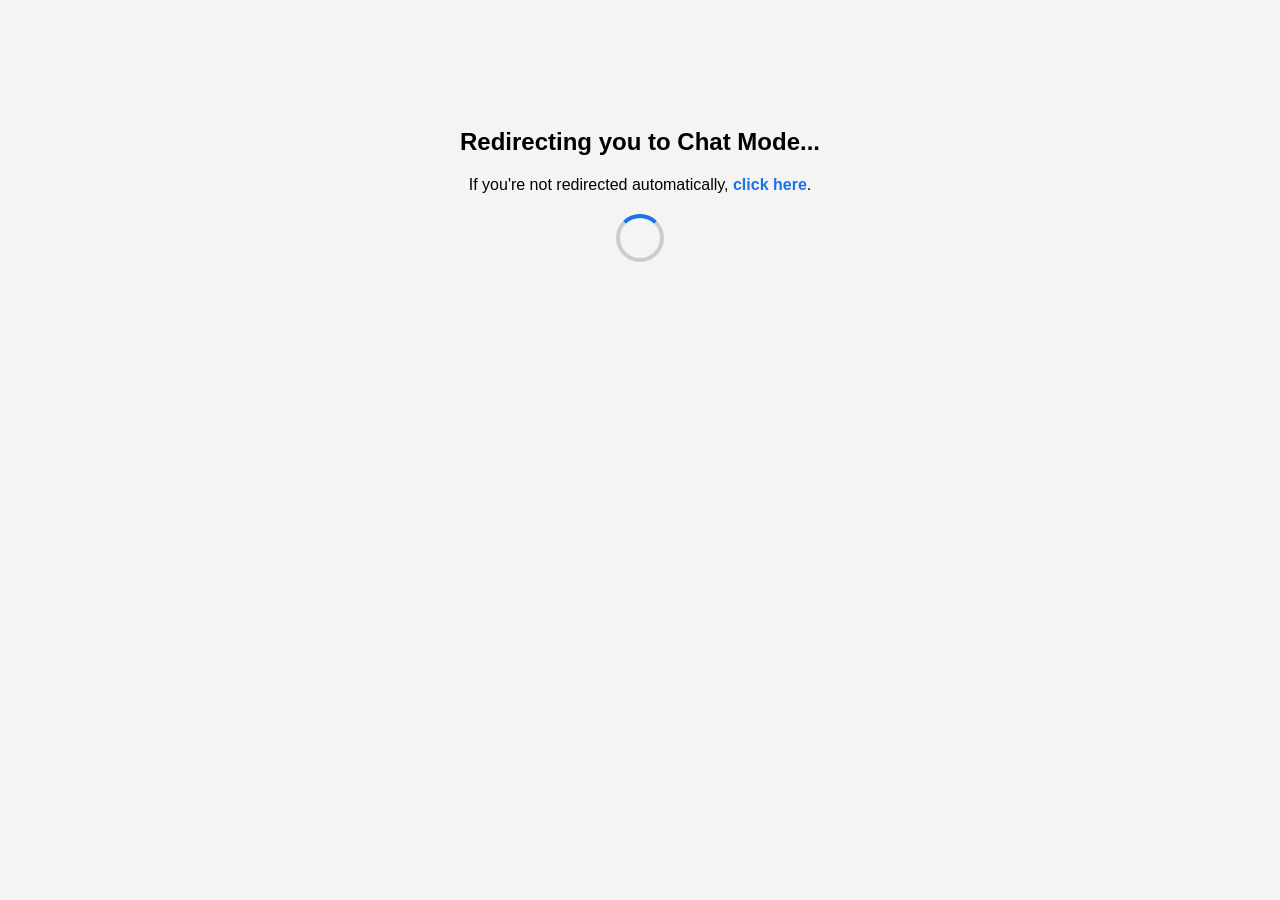
==== index.html @ 4071d1c4 "Update index.html" ====
<!DOCTYPE html>
<html lang="en" aria-label="Redirect Page">
<head>
  <meta charset="UTF-8" />
  <meta name="viewport" content="width=device-width, initial-scale=1" />
  <meta name="robots" content="index, follow" />
  <meta name="description" content="Meet new people instantly and chat anonymously. No sign-up needed — just enter a nickname and start chatting!" />
  <title>Redirecting to Chat Mode...</title>
  <link rel="icon" href="/favicon.png" type="image/png" />
  <link rel="canonical" href="https://chatwithstranger.online/" />

  <!-- Primary Meta Tags -->
  <meta name="title" content="Chat With Strangers 💬" />

  <!-- Open Graph / Facebook -->
  <meta property="og:type" content="website" />
  <meta property="og:url" content="https://chatwithstranger.online/" />
  <meta property="og:title" content="Chat With Strangers 💬" />
  <meta property="og:description" content="Meet new people instantly and chat anonymously. No sign-up needed — just enter a nickname and start chatting!" />
  <meta property="og:image" content="https://chatwithstranger.online/preview.png" />

  <!-- Twitter -->
  <meta property="twitter:card" content="summary_large_image" />
  <meta property="twitter:url" content="https://chatwithstranger.online/" />
  <meta property="twitter:title" content="Chat With Strangers 💬" />
  <meta property="twitter:description" content="Meet new people instantly and chat anonymously. No sign-up needed — just enter a nickname and start chatting!" />
  <meta property="twitter:image" content="https://chatwithstranger.online/preview.png" />

  <style>
    body {
      font-family: Arial, sans-serif;
      text-align: center;
      padding-top: 100px;
      background: #f4f4f4;
    }
    a {
      color: #1a73e8;
      font-weight: bold;
      text-decoration: none;
    }
    .spinner {
      margin: 20px auto;
      width: 40px;
      height: 40px;
      border: 4px solid #ccc;
      border-top: 4px solid #1a73e8;
      border-radius: 50%;
      animation: spin 1s linear infinite;
    }
    @keyframes spin {
      to { transform: rotate(360deg); }
    }
  </style>

  <script>
    setTimeout(() => {
      window.location.replace("chat-mode.html");
    }, 3000);
  </script>
</head>
<body>
  <h2>Redirecting you to Chat Mode...</h2>
  <p>If you're not redirected automatically, <a href="chat-mode.html">click here</a>.</p>
  <div class="spinner"></div>
</body>
</html>
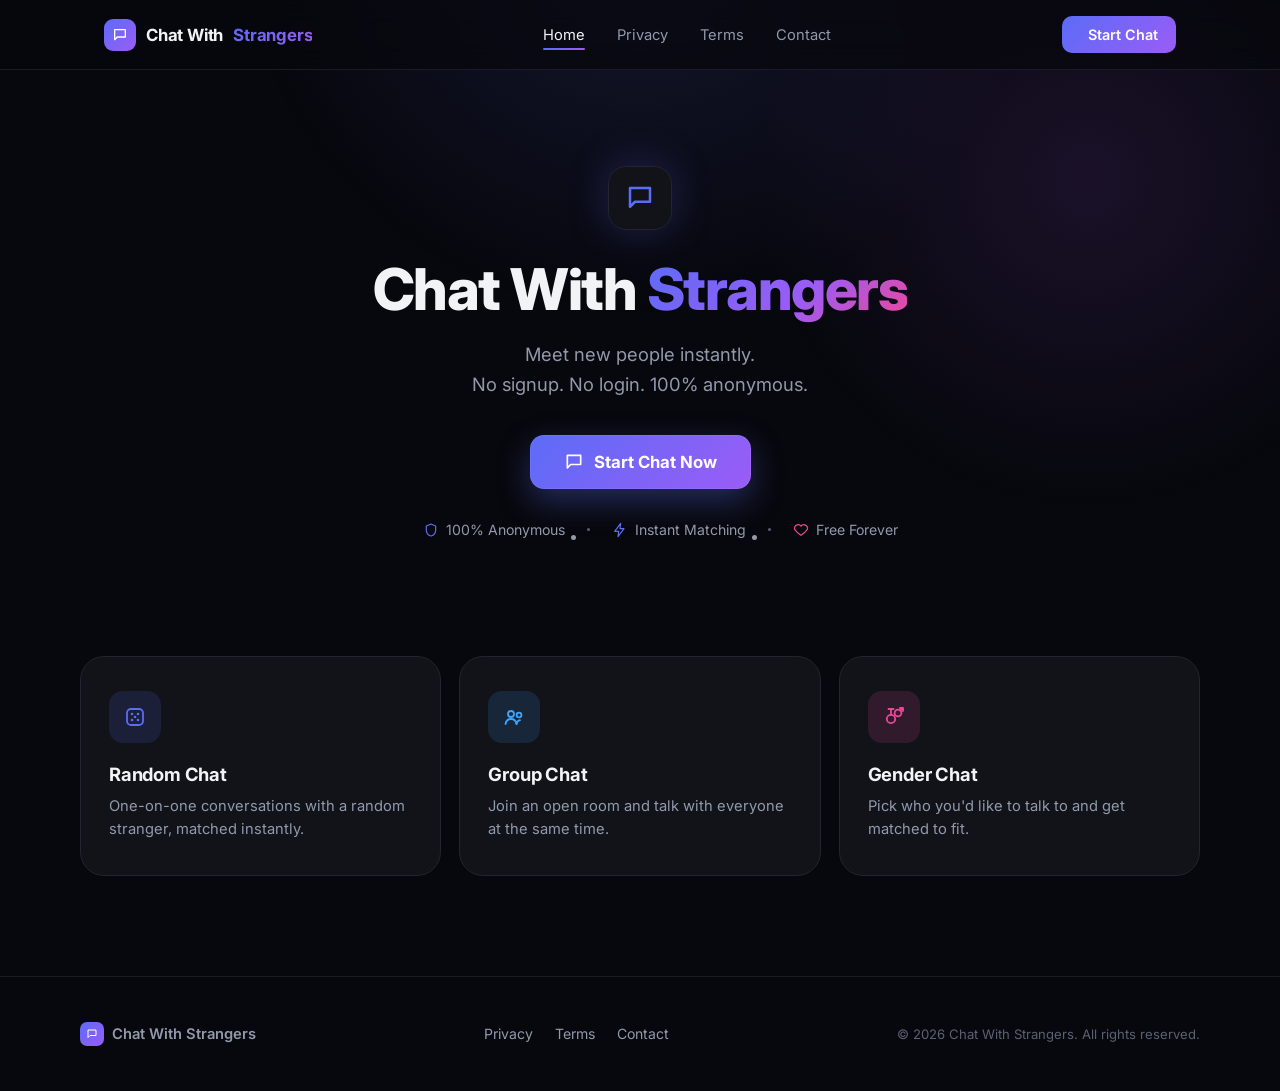
==== commit f5f31579: "Update index.html" ====
--- a/index.html
+++ b/index.html
@@ -1,25 +1,22 @@
-
 <!DOCTYPE html>
-<html lang="en" aria-label="Redirect Page">
+<html lang="en" dir="ltr">
 <head>
   <meta charset="UTF-8" />
   <meta name="viewport" content="width=device-width, initial-scale=1" />
   <meta name="robots" content="index, follow" />
   <meta name="description" content="Meet new people instantly and chat anonymously. No sign-up needed — just enter a nickname and start chatting!" />
-  <title>Redirecting to Chat Mode...</title>
+  <meta name="theme-color" content="#07080d" />
+  <title>Chat With Strangers 💬 — Anonymous Chat, No Signup Required</title>
   <link rel="icon" href="/favicon.png" type="image/png" />
   <link rel="canonical" href="https://chatwithstranger.online/" />
-
   <!-- Primary Meta Tags -->
   <meta name="title" content="Chat With Strangers 💬" />
-
   <!-- Open Graph / Facebook -->
   <meta property="og:type" content="website" />
   <meta property="og:url" content="https://chatwithstranger.online/" />
   <meta property="og:title" content="Chat With Strangers 💬" />
   <meta property="og:description" content="Meet new people instantly and chat anonymously. No sign-up needed — just enter a nickname and start chatting!" />
   <meta property="og:image" content="https://chatwithstranger.online/preview.png" />
-
   <!-- Twitter -->
   <meta property="twitter:card" content="summary_large_image" />
   <meta property="twitter:url" content="https://chatwithstranger.online/" />
@@ -27,41 +24,540 @@
   <meta property="twitter:description" content="Meet new people instantly and chat anonymously. No sign-up needed — just enter a nickname and start chatting!" />
   <meta property="twitter:image" content="https://chatwithstranger.online/preview.png" />
 
+  <link rel="preconnect" href="https://fonts.googleapis.com">
+  <link rel="preconnect" href="https://fonts.gstatic.com" crossorigin>
+  <link href="https://fonts.googleapis.com/css2?family=Inter:wght@400;500;600;700;800&display=swap" rel="stylesheet">
+
+  <script type="application/ld+json">
+  {
+    "@context": "https://schema.org",
+    "@type": "WebSite",
+    "name": "Chat With Strangers",
+    "url": "https://chatwithstranger.online/",
+    "description": "Meet new people instantly and chat anonymously. No sign-up needed — just enter a nickname and start chatting."
+  }
+  </script>
+
   <style>
-    body {
-      font-family: Arial, sans-serif;
-      text-align: center;
-      padding-top: 100px;
-      background: #f4f4f4;
-    }
-    a {
-      color: #1a73e8;
-      font-weight: bold;
-      text-decoration: none;
-    }
-    .spinner {
-      margin: 20px auto;
-      width: 40px;
-      height: 40px;
-      border: 4px solid #ccc;
-      border-top: 4px solid #1a73e8;
-      border-radius: 50%;
-      animation: spin 1s linear infinite;
-    }
-    @keyframes spin {
-      to { transform: rotate(360deg); }
-    }
+    :root{
+      --bg:#07080d;
+      --bg-glow-a:rgba(99,102,241,0.16);
+      --bg-glow-b:rgba(168,85,247,0.12);
+      --surface:#111319;
+      --surface-2:#15171f;
+      --border:#22252f;
+      --border-soft:#1a1c24;
+      --text:#f2f3f6;
+      --text-dim:#9199ab;
+      --text-faint:#5b6172;
+      --blue:#5b6cf7;
+      --purple:#9b5cf6;
+      --pink:#ec4899;
+      --radius-sm:10px;
+      --radius-md:16px;
+      --radius-lg:24px;
+    }
+
+    *{ box-sizing:border-box; }
+    html{ scroll-behavior:smooth; }
+
+    body{
+      margin:0;
+      background:var(--bg);
+      color:var(--text);
+      font-family:'Inter', -apple-system, BlinkMacSystemFont, 'Segoe UI', Roboto, sans-serif;
+      -webkit-font-smoothing:antialiased;
+      -moz-osx-font-smoothing:grayscale;
+      text-rendering:optimizeLegibility;
+      overflow-x:hidden;
+    }
+
+    a{ color:inherit; text-decoration:none; }
+
+    ::selection{ background:rgba(91,108,247,0.3); }
+
+    a:focus-visible,
+    button:focus-visible,
+    [tabindex]:focus-visible{
+      outline:2px solid var(--blue);
+      outline-offset:3px;
+      border-radius:6px;
+    }
+
+    @media (prefers-reduced-motion: reduce){
+      html{ scroll-behavior:auto; }
+      *, *::before, *::after{
+        animation-duration:0.001ms !important;
+        animation-iteration-count:1 !important;
+        transition-duration:0.001ms !important;
+      }
+    }
+
+    /* ---------- skip link (keyboard accessibility) ---------- */
+    .skip-link{
+      position:absolute;
+      left:16px;
+      top:-60px;
+      z-index:100;
+      background:var(--surface);
+      color:var(--text);
+      border:1px solid var(--border);
+      padding:10px 16px;
+      border-radius:10px;
+      font-size:0.9rem;
+      font-weight:600;
+      transition:top 0.15s ease;
+    }
+    .skip-link:focus{ top:16px; }
+
+    /* ---------- visually hidden (screen-reader only) ---------- */
+    .sr-only{
+      position:absolute;
+      width:1px; height:1px;
+      padding:0; margin:-1px;
+      overflow:hidden;
+      clip:rect(0,0,0,0);
+      white-space:nowrap;
+      border:0;
+    }
+
+    /* ---------- ambient background glow ---------- */
+    .bg-glow{
+      position:fixed;
+      inset:0;
+      z-index:-1;
+      background:
+        radial-gradient(680px circle at 50% -10%, var(--bg-glow-a), transparent 60%),
+        radial-gradient(600px circle at 85% 20%, var(--bg-glow-b), transparent 55%);
+      pointer-events:none;
+    }
+
+    .container{
+      max-width:1120px;
+      margin:0 auto;
+      padding:0 24px;
+    }
+
+    /* ---------- navbar ---------- */
+    header{
+      position:sticky;
+      top:0;
+      z-index:50;
+      background:rgba(7,8,13,0.72);
+      backdrop-filter:blur(14px);
+      -webkit-backdrop-filter:blur(14px);
+      border-bottom:1px solid var(--border-soft);
+    }
+
+    .nav-inner{
+      display:flex;
+      align-items:center;
+      justify-content:space-between;
+      padding:16px 24px;
+      max-width:1120px;
+      margin:0 auto;
+      gap:16px;
+    }
+
+    .brand{
+      display:flex;
+      align-items:center;
+      gap:10px;
+      font-weight:700;
+      font-size:1.05rem;
+      letter-spacing:-0.2px;
+      flex-shrink:0;
+    }
+
+    .brand .accent{
+      background:linear-gradient(135deg, var(--blue), var(--purple));
+      -webkit-background-clip:text;
+      background-clip:text;
+      color:transparent;
+    }
+
+    .brand-icon{
+      width:32px;
+      height:32px;
+      border-radius:9px;
+      display:flex;
+      align-items:center;
+      justify-content:center;
+      background:linear-gradient(135deg, var(--blue), var(--purple));
+      flex-shrink:0;
+    }
+    .brand-icon svg{ width:16px; height:16px; display:block; }
+
+    .nav-links{
+      display:flex;
+      align-items:center;
+      gap:32px;
+      font-size:0.92rem;
+      color:var(--text-dim);
+      list-style:none;
+      margin:0;
+      padding:0;
+    }
+    .nav-links a{
+      position:relative;
+      padding:4px 0;
+      transition:color 0.15s ease;
+    }
+    .nav-links a:hover{ color:var(--text); }
+    .nav-links a[aria-current="page"]{ color:var(--text); }
+    .nav-links a[aria-current="page"]::after{
+      content:"";
+      position:absolute;
+      left:0; right:0; bottom:-2px;
+      height:2px;
+      border-radius:2px;
+      background:linear-gradient(90deg, var(--blue), var(--purple));
+    }
+
+    .nav-cta{
+      display:inline-flex;
+      align-items:center;
+      gap:8px;
+      padding:10px 18px;
+      border-radius:10px;
+      font-weight:600;
+      font-size:0.9rem;
+      background:linear-gradient(135deg, var(--blue), var(--purple));
+      color:#fff;
+      transition:filter 0.15s ease, transform 0.08s ease;
+      white-space:nowrap;
+      flex-shrink:0;
+    }
+    .nav-cta:hover{ filter:brightness(1.1); }
+    .nav-cta:active{ transform:scale(0.97); }
+
+    .mobile-hide{ display:flex; }
+    @media (max-width: 720px){
+      .mobile-hide{ display:none; }
+    }
+
+    /* ---------- hero ---------- */
+    .hero{
+      padding:96px 24px 64px;
+      text-align:center;
+      max-width:760px;
+      margin:0 auto;
+    }
+
+    .hero-icon{
+      width:64px;
+      height:64px;
+      margin:0 auto 28px;
+      border-radius:18px;
+      display:flex;
+      align-items:center;
+      justify-content:center;
+      background:var(--surface);
+      border:1px solid var(--border);
+      box-shadow:0 0 40px rgba(99,102,241,0.25);
+      animation:fadeUp 0.6s ease-out both;
+    }
+    .hero-icon svg{ width:30px; height:30px; display:block; }
+
+    .hero h1{
+      font-size:clamp(2.4rem, 6vw, 3.6rem);
+      font-weight:800;
+      letter-spacing:-1.5px;
+      line-height:1.08;
+      margin:0 0 20px;
+      animation:fadeUp 0.6s 0.05s ease-out both;
+    }
+    .hero h1 .accent{
+      background:linear-gradient(135deg, var(--blue), var(--purple) 60%, var(--pink));
+      -webkit-background-clip:text;
+      background-clip:text;
+      color:transparent;
+    }
+
+    .hero p.sub{
+      font-size:clamp(1rem, 2vw, 1.15rem);
+      color:var(--text-dim);
+      line-height:1.6;
+      margin:0 0 36px;
+      animation:fadeUp 0.6s 0.1s ease-out both;
+    }
+
+    .cta-primary{
+      display:inline-flex;
+      align-items:center;
+      gap:10px;
+      padding:17px 34px;
+      border-radius:14px;
+      font-weight:700;
+      font-size:1.05rem;
+      color:#fff;
+      background:linear-gradient(135deg, var(--blue), var(--purple));
+      box-shadow:0 0 0 1px rgba(255,255,255,0.06) inset, 0 12px 32px rgba(91,108,247,0.35);
+      transition:transform 0.12s ease, box-shadow 0.2s ease, filter 0.15s ease;
+      animation:fadeUp 0.6s 0.15s ease-out both;
+    }
+    .cta-primary:hover{
+      transform:translateY(-2px);
+      box-shadow:0 0 0 1px rgba(255,255,255,0.08) inset, 0 16px 40px rgba(91,108,247,0.45);
+      filter:brightness(1.05);
+    }
+    .cta-primary:active{ transform:translateY(0) scale(0.98); }
+    .cta-primary svg{ width:20px; height:20px; display:block; }
+
+    .trust-row{
+      display:flex;
+      flex-wrap:wrap;
+      align-items:center;
+      justify-content:center;
+      gap:10px 22px;
+      margin-top:32px;
+      font-size:0.88rem;
+      color:var(--text-dim);
+      animation:fadeUp 0.6s 0.2s ease-out both;
+    }
+    .trust-item{
+      display:inline-flex;
+      align-items:center;
+      gap:7px;
+    }
+    .trust-item svg{ width:16px; height:16px; flex-shrink:0; display:block; }
+    .trust-dot{
+      width:3px; height:3px;
+      border-radius:50%;
+      background:var(--text-faint);
+    }
+    @media (max-width:520px){
+      .trust-dot{ display:none; }
+    }
+
+    @keyframes fadeUp{
+      from{ opacity:0; transform:translateY(14px); }
+      to{ opacity:1; transform:translateY(0); }
+    }
+
+    /* ---------- features ---------- */
+    .features{
+      padding:40px 24px 100px;
+    }
+
+    .feature-grid{
+      max-width:1120px;
+      margin:0 auto;
+      display:grid;
+      grid-template-columns:repeat(3, 1fr);
+      gap:18px;
+      list-style:none;
+      padding:0;
+    }
+    @media (max-width:860px){
+      .feature-grid{ grid-template-columns:1fr; }
+    }
+
+    .feature-card{
+      background:var(--surface);
+      border:1px solid var(--border);
+      border-radius:var(--radius-lg);
+      padding:34px 28px;
+      transition:border-color 0.2s ease, transform 0.15s ease, background 0.2s ease;
+      position:relative;
+    }
+    .feature-card:hover{
+      border-color:rgba(91,108,247,0.4);
+      transform:translateY(-3px);
+      background:var(--surface-2);
+    }
+
+    .feature-icon{
+      width:52px;
+      height:52px;
+      border-radius:14px;
+      display:flex;
+      align-items:center;
+      justify-content:center;
+      margin-bottom:20px;
+    }
+    .feature-icon svg{ width:24px; height:24px; display:block; }
+    .icon-random{ background:rgba(91,108,247,0.14); }
+    .icon-group{ background:rgba(59,165,255,0.14); }
+    .icon-gender{ background:rgba(236,72,153,0.14); }
+
+    .feature-card h3{
+      font-size:1.15rem;
+      font-weight:700;
+      margin:0 0 10px;
+      letter-spacing:-0.2px;
+    }
+    .feature-card p{
+      font-size:0.92rem;
+      color:var(--text-dim);
+      line-height:1.55;
+      margin:0;
+    }
+
+    /* ---------- footer ---------- */
+    footer{
+      border-top:1px solid var(--border-soft);
+      padding:36px 24px calc(36px + env(safe-area-inset-bottom, 0px));
+    }
+    .footer-inner{
+      max-width:1120px;
+      margin:0 auto;
+      display:flex;
+      flex-wrap:wrap;
+      align-items:center;
+      justify-content:space-between;
+      gap:18px;
+    }
+    .footer-links{
+      display:flex;
+      gap:22px;
+      font-size:0.88rem;
+      color:var(--text-dim);
+      list-style:none;
+      margin:0;
+      padding:0;
+    }
+    .footer-links a:hover{ color:var(--text); }
+    .footer-copy{
+      font-size:0.82rem;
+      color:var(--text-faint);
+    }
+    .footer-brand{
+      display:flex;
+      align-items:center;
+      gap:8px;
+      font-weight:600;
+      font-size:0.92rem;
+      color:var(--text-dim);
+    }
+    .footer-brand .brand-icon{ width:24px; height:24px; border-radius:7px; }
+    .footer-brand .brand-icon svg{ width:12px; height:12px; }
   </style>
-
-  <script>
-    setTimeout(() => {
-      window.location.replace("chat-mode.html");
-    }, 3000);
-  </script>
 </head>
 <body>
-  <h2>Redirecting you to Chat Mode...</h2>
-  <p>If you're not redirected automatically, <a href="chat-mode.html">click here</a>.</p>
-  <div class="spinner"></div>
+  <a class="skip-link" href="#main-content">Skip to content</a>
+  <div class="bg-glow" aria-hidden="true"></div>
+
+  <header>
+    <nav class="nav-inner" aria-label="Primary">
+      <a class="brand" href="#top" aria-label="Chat With Strangers — home">
+        <span class="brand-icon" aria-hidden="true">
+          <svg viewBox="0 0 24 24" fill="none" xmlns="http://www.w3.org/2000/svg">
+            <path d="M4 4h16v11H8l-4 4V4z" stroke="#fff" stroke-width="2" stroke-linejoin="round"/>
+          </svg>
+        </span>
+        Chat With <span class="accent">Strangers</span>
+      </a>
+      <ul class="nav-links mobile-hide">
+        <li><a href="#top" aria-current="page">Home</a></li>
+        <li><a href="privacy.html">Privacy</a></li>
+        <li><a href="terms.html">Terms</a></li>
+        <li><a href="contact.html">Contact</a></li>
+      </ul>
+      <a class="nav-cta" href="chat-mode.html">
+        <svg viewBox="0 0 24 24" fill="none" xmlns="http://www.w3.org/2000/svg" aria-hidden="true"><path d="M4 4h16v11H8l-4 4V4z" stroke="#fff" stroke-width="2" stroke-linejoin="round"/></svg>
+        Start Chat
+      </a>
+    </nav>
+  </header>
+
+  <main id="main-content">
+    <section class="hero" id="top" aria-labelledby="hero-heading">
+      <div class="hero-icon" aria-hidden="true">
+        <svg viewBox="0 0 24 24" fill="none" xmlns="http://www.w3.org/2000/svg">
+          <path d="M4 4h16v11H8l-4 4V4z" stroke="url(#g1)" stroke-width="2" stroke-linejoin="round"/>
+          <defs><linearGradient id="g1" x1="4" y1="4" x2="20" y2="19"><stop stop-color="#5b6cf7"/><stop offset="1" stop-color="#9b5cf6"/></linearGradient></defs>
+        </svg>
+      </div>
+
+      <h1 id="hero-heading">Chat With <span class="accent">Strangers</span></h1>
+      <p class="sub">Meet new people instantly.<br>No signup. No login. 100% anonymous.</p>
+
+      <a class="cta-primary" href="chat-mode.html">
+        <svg viewBox="0 0 24 24" fill="none" xmlns="http://www.w3.org/2000/svg" aria-hidden="true"><path d="M4 4h16v11H8l-4 4V4z" stroke="#fff" stroke-width="2" stroke-linejoin="round"/></svg>
+        Start Chat Now
+      </a>
+
+      <ul class="trust-row" aria-label="Key benefits">
+        <li class="trust-item">
+          <svg viewBox="0 0 24 24" fill="none" xmlns="http://www.w3.org/2000/svg" aria-hidden="true"><path d="M12 3l7 3v6c0 4.5-3 8-7 9-4-1-7-4.5-7-9V6l7-3z" stroke="#5b6cf7" stroke-width="1.8" stroke-linejoin="round"/></svg>
+          100% Anonymous
+        </li>
+        <li class="trust-dot" aria-hidden="true"></li>
+        <li class="trust-item">
+          <svg viewBox="0 0 24 24" fill="none" xmlns="http://www.w3.org/2000/svg" aria-hidden="true"><path d="M13 2L4 14h6l-1 8 9-12h-6l1-8z" stroke="#5b6cf7" stroke-width="1.8" stroke-linejoin="round"/></svg>
+          Instant Matching
+        </li>
+        <li class="trust-dot" aria-hidden="true"></li>
+        <li class="trust-item">
+          <svg viewBox="0 0 24 24" fill="none" xmlns="http://www.w3.org/2000/svg" aria-hidden="true"><path d="M12 20s-7-4.5-9.5-9A5.5 5.5 0 0112 6a5.5 5.5 0 019.5 5c-2.5 4.5-9.5 9-9.5 9z" stroke="#ec4899" stroke-width="1.8" stroke-linejoin="round"/></svg>
+          Free Forever
+        </li>
+      </ul>
+    </section>
+
+    <section class="features" aria-labelledby="features-heading">
+      <h2 id="features-heading" class="sr-only">Ways to chat</h2>
+      <ul class="feature-grid">
+        <li class="feature-card">
+          <div class="feature-icon icon-random" aria-hidden="true">
+            <svg viewBox="0 0 24 24" fill="none" xmlns="http://www.w3.org/2000/svg">
+              <rect x="4" y="4" width="16" height="16" rx="4" stroke="#5b6cf7" stroke-width="1.8"/>
+              <circle cx="9" cy="9" r="1.3" fill="#5b6cf7"/>
+              <circle cx="15" cy="9" r="1.3" fill="#5b6cf7"/>
+              <circle cx="9" cy="15" r="1.3" fill="#5b6cf7"/>
+              <circle cx="15" cy="15" r="1.3" fill="#5b6cf7"/>
+              <circle cx="12" cy="12" r="1.3" fill="#5b6cf7"/>
+            </svg>
+          </div>
+          <h3>Random Chat</h3>
+          <p>One-on-one conversations with a random stranger, matched instantly.</p>
+        </li>
+
+        <li class="feature-card">
+          <div class="feature-icon icon-group" aria-hidden="true">
+            <svg viewBox="0 0 24 24" fill="none" xmlns="http://www.w3.org/2000/svg">
+              <circle cx="9" cy="9" r="3" stroke="#3ba5ff" stroke-width="1.8"/>
+              <circle cx="17" cy="10" r="2.4" stroke="#3ba5ff" stroke-width="1.8"/>
+              <path d="M3.5 19c.5-3 2.7-5 5.5-5s5 2 5.5 5" stroke="#3ba5ff" stroke-width="1.8" stroke-linecap="round"/>
+              <path d="M14.5 19c.3-2 1.8-3.6 3.5-3.9" stroke="#3ba5ff" stroke-width="1.8" stroke-linecap="round"/>
+            </svg>
+          </div>
+          <h3>Group Chat</h3>
+          <p>Join an open room and talk with everyone at the same time.</p>
+        </li>
+
+        <li class="feature-card">
+          <div class="feature-icon icon-gender" aria-hidden="true">
+            <svg viewBox="0 0 24 24" fill="none" xmlns="http://www.w3.org/2000/svg">
+              <circle cx="9" cy="14" r="4.2" stroke="#ec4899" stroke-width="1.8"/>
+              <path d="M9 9.8V4m0 0h-2.5M9 4h2.5" stroke="#ec4899" stroke-width="1.8" stroke-linecap="round" stroke-linejoin="round"/>
+              <circle cx="16" cy="8" r="3.4" stroke="#ec4899" stroke-width="1.8"/>
+              <path d="M18.4 5.6L21 3m0 0h-3m3 0v3" stroke="#ec4899" stroke-width="1.8" stroke-linecap="round" stroke-linejoin="round"/>
+            </svg>
+          </div>
+          <h3>Gender Chat</h3>
+          <p>Pick who you'd like to talk to and get matched to fit.</p>
+        </li>
+      </ul>
+    </section>
+  </main>
+
+  <footer>
+    <div class="footer-inner">
+      <div class="footer-brand">
+        <span class="brand-icon" aria-hidden="true">
+          <svg viewBox="0 0 24 24" fill="none" xmlns="http://www.w3.org/2000/svg"><path d="M4 4h16v11H8l-4 4V4z" stroke="#fff" stroke-width="2" stroke-linejoin="round"/></svg>
+        </span>
+        Chat With Strangers
+      </div>
+      <ul class="footer-links">
+        <li><a href="privacy.html">Privacy</a></li>
+        <li><a href="terms.html">Terms</a></li>
+        <li><a href="contact.html">Contact</a></li>
+      </ul>
+      <p class="footer-copy">© 2026 Chat With Strangers. All rights reserved.</p>
+    </div>
+  </footer>
 </body>
 </html>
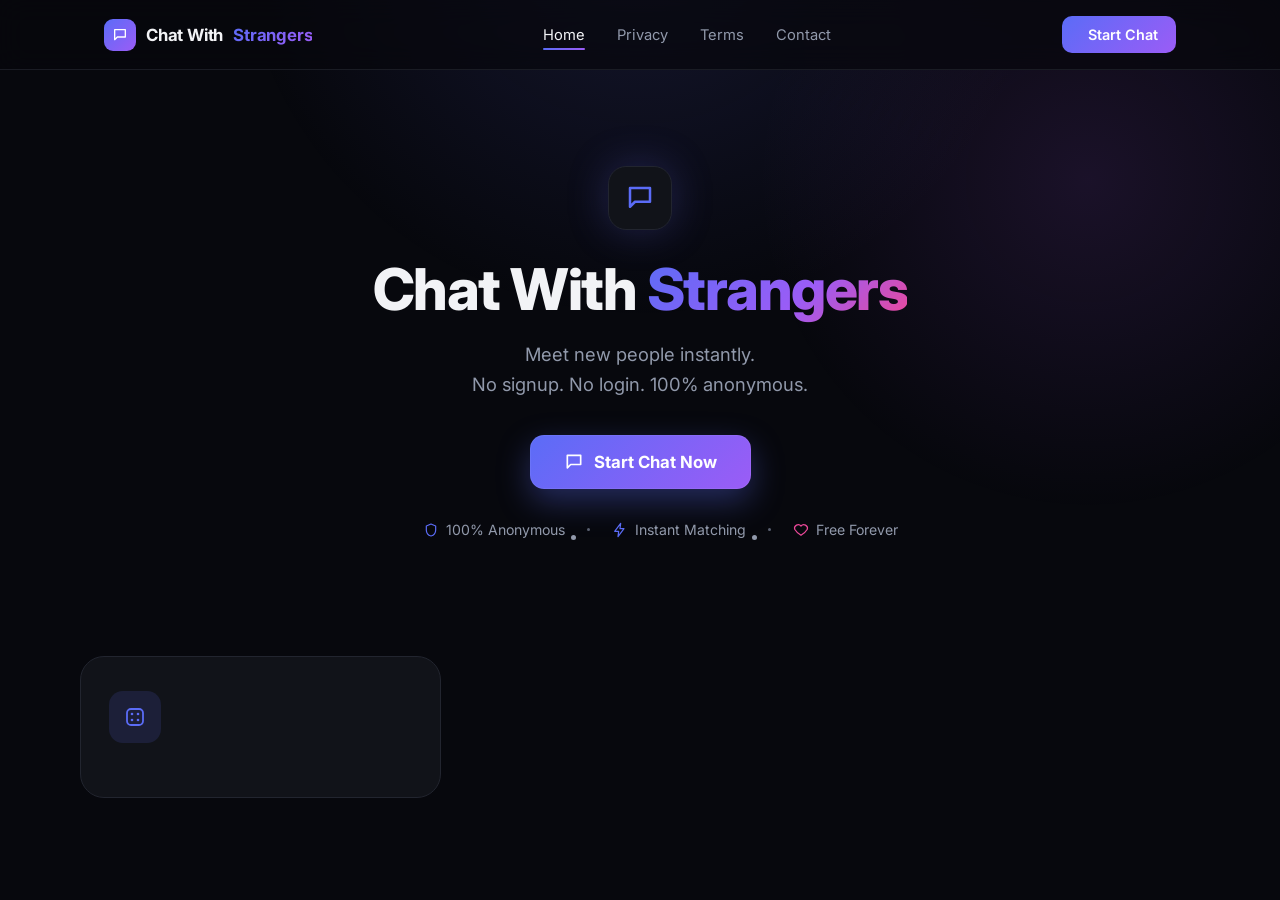
==== commit 320f53bc: "Update index.html" ====
--- a/index.html
+++ b/index.html
@@ -1,3 +1,4 @@
+
 <!DOCTYPE html>
 <html lang="en" dir="ltr">
 <head>
@@ -6,17 +7,33 @@
   <meta name="robots" content="index, follow" />
   <meta name="description" content="Meet new people instantly and chat anonymously. No sign-up needed — just enter a nickname and start chatting!" />
   <meta name="theme-color" content="#07080d" />
+
+  <!-- Google Search Console Verification -->
+  <meta name="google-site-verification" content="B7WY2vffUhL9yNkbZOJHzYZlqvjD-PjPUi1T0VSb5BQ" />
+
   <title>Chat With Strangers 💬 — Anonymous Chat, No Signup Required</title>
-  <link rel="icon" href="/favicon.png" type="image/png" />
+
+  <!-- Favicon / App Icons -->
+  <link rel="icon" href="/images/logo/favicon.ico" sizes="any" />
+  <link rel="icon" type="image/png" sizes="16x16" href="/images/logo/favicon-16x16.png" />
+  <link rel="icon" type="image/png" sizes="32x32" href="/images/logo/favicon-32x32.png" />
+  <link rel="icon" type="image/png" sizes="48x48" href="/images/logo/favicon-48x48.png" />
+  <link rel="apple-touch-icon" sizes="180x180" href="/images/logo/apple-touch-icon.png" />
+  <link rel="icon" type="image/png" sizes="192x192" href="/images/logo/android-chrome-192x192.png" />
+  <link rel="icon" type="image/png" sizes="512x512" href="/images/logo/android-chrome-512x512.png" />
+
   <link rel="canonical" href="https://chatwithstranger.online/" />
+
   <!-- Primary Meta Tags -->
   <meta name="title" content="Chat With Strangers 💬" />
+
   <!-- Open Graph / Facebook -->
   <meta property="og:type" content="website" />
   <meta property="og:url" content="https://chatwithstranger.online/" />
   <meta property="og:title" content="Chat With Strangers 💬" />
   <meta property="og:description" content="Meet new people instantly and chat anonymously. No sign-up needed — just enter a nickname and start chatting!" />
   <meta property="og:image" content="https://chatwithstranger.online/preview.png" />
+
   <!-- Twitter -->
   <meta property="twitter:card" content="summary_large_image" />
   <meta property="twitter:url" content="https://chatwithstranger.online/" />
@@ -34,7 +51,7 @@
     "@type": "WebSite",
     "name": "Chat With Strangers",
     "url": "https://chatwithstranger.online/",
-    "description": "Meet new people instantly and chat anonymously. No sign-up needed — just enter a nickname and start chatting."
+    "description": "Meet new people instantly. No signup. No login. 100% anonymous."
   }
   </script>
 
@@ -59,7 +76,10 @@
     }
 
     *{ box-sizing:border-box; }
-    html{ scroll-behavior:smooth; }
+
+    html{
+      scroll-behavior:smooth;
+    }
 
     body{
       margin:0;
@@ -72,9 +92,14 @@
       overflow-x:hidden;
     }
 
-    a{ color:inherit; text-decoration:none; }
-
-    ::selection{ background:rgba(91,108,247,0.3); }
+    a{
+      color:inherit;
+      text-decoration:none;
+    }
+
+    ::selection{
+      background:rgba(91,108,247,0.3);
+    }
 
     a:focus-visible,
     button:focus-visible,
@@ -85,7 +110,10 @@
     }
 
     @media (prefers-reduced-motion: reduce){
-      html{ scroll-behavior:auto; }
+      html{
+        scroll-behavior:auto;
+      }
+
       *, *::before, *::after{
         animation-duration:0.001ms !important;
         animation-iteration-count:1 !important;
@@ -93,7 +121,8 @@
       }
     }
 
-    /* ---------- skip link (keyboard accessibility) ---------- */
+    /* ---------- skip link ---------- */
+
     .skip-link{
       position:absolute;
       left:16px;
@@ -108,13 +137,19 @@
       font-weight:600;
       transition:top 0.15s ease;
     }
-    .skip-link:focus{ top:16px; }
-
-    /* ---------- visually hidden (screen-reader only) ---------- */
+
+    .skip-link:focus{
+      top:16px;
+    }
+
+    /* ---------- visually hidden ---------- */
+
     .sr-only{
       position:absolute;
-      width:1px; height:1px;
-      padding:0; margin:-1px;
+      width:1px;
+      height:1px;
+      padding:0;
+      margin:-1px;
       overflow:hidden;
       clip:rect(0,0,0,0);
       white-space:nowrap;
@@ -122,13 +157,22 @@
     }
 
     /* ---------- ambient background glow ---------- */
+
     .bg-glow{
       position:fixed;
       inset:0;
       z-index:-1;
       background:
-        radial-gradient(680px circle at 50% -10%, var(--bg-glow-a), transparent 60%),
-        radial-gradient(600px circle at 85% 20%, var(--bg-glow-b), transparent 55%);
+        radial-gradient(
+          680px circle at 50% -10%,
+          var(--bg-glow-a),
+          transparent 60%
+        ),
+        radial-gradient(
+          600px circle at 85% 20%,
+          var(--bg-glow-b),
+          transparent 55%
+        );
       pointer-events:none;
     }
 
@@ -139,6 +183,7 @@
     }
 
     /* ---------- navbar ---------- */
+
     header{
       position:sticky;
       top:0;
@@ -170,7 +215,11 @@
     }
 
     .brand .accent{
-      background:linear-gradient(135deg, var(--blue), var(--purple));
+      background:linear-gradient(
+        135deg,
+        var(--blue),
+        var(--purple)
+      );
       -webkit-background-clip:text;
       background-clip:text;
       color:transparent;
@@ -183,10 +232,19 @@
       display:flex;
       align-items:center;
       justify-content:center;
-      background:linear-gradient(135deg, var(--blue), var(--purple));
+      background:linear-gradient(
+        135deg,
+        var(--blue),
+        var(--purple)
+      );
       flex-shrink:0;
     }
-    .brand-icon svg{ width:16px; height:16px; display:block; }
+
+    .brand-icon svg{
+      width:16px;
+      height:16px;
+      display:block;
+    }
 
     .nav-links{
       display:flex;
@@ -198,20 +256,34 @@
       margin:0;
       padding:0;
     }
+
     .nav-links a{
       position:relative;
       padding:4px 0;
       transition:color 0.15s ease;
     }
-    .nav-links a:hover{ color:var(--text); }
-    .nav-links a[aria-current="page"]{ color:var(--text); }
+
+    .nav-links a:hover{
+      color:var(--text);
+    }
+
+    .nav-links a[aria-current="page"]{
+      color:var(--text);
+    }
+
     .nav-links a[aria-current="page"]::after{
       content:"";
       position:absolute;
-      left:0; right:0; bottom:-2px;
+      left:0;
+      right:0;
+      bottom:-2px;
       height:2px;
       border-radius:2px;
-      background:linear-gradient(90deg, var(--blue), var(--purple));
+      background:linear-gradient(
+        90deg,
+        var(--blue),
+        var(--purple)
+      );
     }
 
     .nav-cta{
@@ -222,21 +294,39 @@
       border-radius:10px;
       font-weight:600;
       font-size:0.9rem;
-      background:linear-gradient(135deg, var(--blue), var(--purple));
+      background:linear-gradient(
+        135deg,
+        var(--blue),
+        var(--purple)
+      );
       color:#fff;
-      transition:filter 0.15s ease, transform 0.08s ease;
+      transition:
+        filter 0.15s ease,
+        transform 0.08s ease;
       white-space:nowrap;
       flex-shrink:0;
     }
-    .nav-cta:hover{ filter:brightness(1.1); }
-    .nav-cta:active{ transform:scale(0.97); }
-
-    .mobile-hide{ display:flex; }
-    @media (max-width: 720px){
-      .mobile-hide{ display:none; }
+
+    .nav-cta:hover{
+      filter:brightness(1.1);
+    }
+
+    .nav-cta:active{
+      transform:scale(0.97);
+    }
+
+    .mobile-hide{
+      display:flex;
+    }
+
+    @media (max-width:720px){
+      .mobile-hide{
+        display:none;
+      }
     }
 
     /* ---------- hero ---------- */
+
     .hero{
       padding:96px 24px 64px;
       text-align:center;
@@ -254,10 +344,16 @@
       justify-content:center;
       background:var(--surface);
       border:1px solid var(--border);
-      box-shadow:0 0 40px rgba(99,102,241,0.25);
+      box-shadow:
+        0 0 40px rgba(99,102,241,0.25);
       animation:fadeUp 0.6s ease-out both;
     }
-    .hero-icon svg{ width:30px; height:30px; display:block; }
+
+    .hero-icon svg{
+      width:30px;
+      height:30px;
+      display:block;
+    }
 
     .hero h1{
       font-size:clamp(2.4rem, 6vw, 3.6rem);
@@ -267,8 +363,14 @@
       margin:0 0 20px;
       animation:fadeUp 0.6s 0.05s ease-out both;
     }
+
     .hero h1 .accent{
-      background:linear-gradient(135deg, var(--blue), var(--purple) 60%, var(--pink));
+      background:linear-gradient(
+        135deg,
+        var(--blue),
+        var(--purple) 60%,
+        var(--pink)
+      );
       -webkit-background-clip:text;
       background-clip:text;
       color:transparent;
@@ -291,18 +393,38 @@
       font-weight:700;
       font-size:1.05rem;
       color:#fff;
-      background:linear-gradient(135deg, var(--blue), var(--purple));
-      box-shadow:0 0 0 1px rgba(255,255,255,0.06) inset, 0 12px 32px rgba(91,108,247,0.35);
-      transition:transform 0.12s ease, box-shadow 0.2s ease, filter 0.15s ease;
+      background:linear-gradient(
+        135deg,
+        var(--blue),
+        var(--purple)
+      );
+      box-shadow:
+        0 0 0 1px rgba(255,255,255,0.06) inset,
+        0 12px 32px rgba(91,108,247,0.35);
+      transition:
+        transform 0.12s ease,
+        box-shadow 0.2s ease,
+        filter 0.15s ease;
       animation:fadeUp 0.6s 0.15s ease-out both;
     }
+
     .cta-primary:hover{
       transform:translateY(-2px);
-      box-shadow:0 0 0 1px rgba(255,255,255,0.08) inset, 0 16px 40px rgba(91,108,247,0.45);
+      box-shadow:
+        0 0 0 1px rgba(255,255,255,0.08) inset,
+        0 16px 40px rgba(91,108,247,0.45);
       filter:brightness(1.05);
     }
-    .cta-primary:active{ transform:translateY(0) scale(0.98); }
-    .cta-primary svg{ width:20px; height:20px; display:block; }
+
+    .cta-primary:active{
+      transform:translateY(0) scale(0.98);
+    }
+
+    .cta-primary svg{
+      width:20px;
+      height:20px;
+      display:block;
+    }
 
     .trust-row{
       display:flex;
@@ -315,27 +437,47 @@
       color:var(--text-dim);
       animation:fadeUp 0.6s 0.2s ease-out both;
     }
+
     .trust-item{
       display:inline-flex;
       align-items:center;
       gap:7px;
     }
-    .trust-item svg{ width:16px; height:16px; flex-shrink:0; display:block; }
+
+    .trust-item svg{
+      width:16px;
+      height:16px;
+      flex-shrink:0;
+      display:block;
+    }
+
     .trust-dot{
-      width:3px; height:3px;
+      width:3px;
+      height:3px;
       border-radius:50%;
       background:var(--text-faint);
     }
+
     @media (max-width:520px){
-      .trust-dot{ display:none; }
+      .trust-dot{
+        display:none;
+      }
     }
 
     @keyframes fadeUp{
-      from{ opacity:0; transform:translateY(14px); }
-      to{ opacity:1; transform:translateY(0); }
+      from{
+        opacity:0;
+        transform:translateY(14px);
+      }
+
+      to{
+        opacity:1;
+        transform:translateY(0);
+      }
     }
 
     /* ---------- features ---------- */
+
     .features{
       padding:40px 24px 100px;
     }
@@ -349,8 +491,11 @@
       list-style:none;
       padding:0;
     }
+
     @media (max-width:860px){
-      .feature-grid{ grid-template-columns:1fr; }
+      .feature-grid{
+        grid-template-columns:1fr;
+      }
     }
 
     .feature-card{
@@ -358,9 +503,13 @@
       border:1px solid var(--border);
       border-radius:var(--radius-lg);
       padding:34px 28px;
-      transition:border-color 0.2s ease, transform 0.15s ease, background 0.2s ease;
+      transition:
+        border-color 0.2s ease,
+        transform 0.15s ease,
+        background 0.2s ease;
       position:relative;
     }
+
     .feature-card:hover{
       border-color:rgba(91,108,247,0.4);
       transform:translateY(-3px);
@@ -376,10 +525,24 @@
       justify-content:center;
       margin-bottom:20px;
     }
-    .feature-icon svg{ width:24px; height:24px; display:block; }
-    .icon-random{ background:rgba(91,108,247,0.14); }
-    .icon-group{ background:rgba(59,165,255,0.14); }
-    .icon-gender{ background:rgba(236,72,153,0.14); }
+
+    .feature-icon svg{
+      width:24px;
+      height:24px;
+      display:block;
+    }
+
+    .icon-random{
+      background:rgba(91,108,247,0.14);
+    }
+
+    .icon-group{
+      background:rgba(59,165,255,0.14);
+    }
+
+    .icon-gender{
+      background:rgba(236,72,153,0.14);
+    }
 
     .feature-card h3{
       font-size:1.15rem;
@@ -387,6 +550,7 @@
       margin:0 0 10px;
       letter-spacing:-0.2px;
     }
+
     .feature-card p{
       font-size:0.92rem;
       color:var(--text-dim);
@@ -395,10 +559,14 @@
     }
 
     /* ---------- footer ---------- */
+
     footer{
       border-top:1px solid var(--border-soft);
-      padding:36px 24px calc(36px + env(safe-area-inset-bottom, 0px));
-    }
+      padding:36px 24px calc(
+        36px + env(safe-area-inset-bottom, 0px)
+      );
+    }
+
     .footer-inner{
       max-width:1120px;
       margin:0 auto;
@@ -408,6 +576,7 @@
       justify-content:space-between;
       gap:18px;
     }
+
     .footer-links{
       display:flex;
       gap:22px;
@@ -417,11 +586,16 @@
       margin:0;
       padding:0;
     }
-    .footer-links a:hover{ color:var(--text); }
+
+    .footer-links a:hover{
+      color:var(--text);
+    }
+
     .footer-copy{
       font-size:0.82rem;
       color:var(--text-faint);
     }
+
     .footer-brand{
       display:flex;
       align-items:center;
@@ -430,134 +604,320 @@
       font-size:0.92rem;
       color:var(--text-dim);
     }
-    .footer-brand .brand-icon{ width:24px; height:24px; border-radius:7px; }
-    .footer-brand .brand-icon svg{ width:12px; height:12px; }
+
+    .footer-brand .brand-icon{
+      width:24px;
+      height:24px;
+      border-radius:7px;
+    }
+
+    .footer-brand .brand-icon svg{
+      width:12px;
+      height:12px;
+    }
   </style>
 </head>
+
 <body>
-  <a class="skip-link" href="#main-content">Skip to content</a>
+
+  <a class="skip-link" href="#main-content">
+    Skip to content
+  </a>
+
   <div class="bg-glow" aria-hidden="true"></div>
 
   <header>
     <nav class="nav-inner" aria-label="Primary">
-      <a class="brand" href="#top" aria-label="Chat With Strangers — home">
+
+      <a
+        class="brand"
+        href="#top"
+        aria-label="Chat With Strangers — home"
+      >
         <span class="brand-icon" aria-hidden="true">
-          <svg viewBox="0 0 24 24" fill="none" xmlns="http://www.w3.org/2000/svg">
-            <path d="M4 4h16v11H8l-4 4V4z" stroke="#fff" stroke-width="2" stroke-linejoin="round"/>
+          <svg
+            viewBox="0 0 24 24"
+            fill="none"
+            xmlns="http://www.w3.org/2000/svg"
+          >
+            <path
+              d="M4 4h16v11H8l-4 4V4z"
+              stroke="#fff"
+              stroke-width="2"
+              stroke-linejoin="round"
+            />
           </svg>
         </span>
+
         Chat With <span class="accent">Strangers</span>
       </a>
+
       <ul class="nav-links mobile-hide">
-        <li><a href="#top" aria-current="page">Home</a></li>
-        <li><a href="privacy.html">Privacy</a></li>
-        <li><a href="terms.html">Terms</a></li>
-        <li><a href="contact.html">Contact</a></li>
+
+        <li>
+          <a href="#top" aria-current="page">
+            Home
+          </a>
+        </li>
+
+        <li>
+          <a href="privacy.html">
+            Privacy
+          </a>
+        </li>
+
+        <li>
+          <a href="terms.html">
+            Terms
+          </a>
+        </li>
+
+        <li>
+          <a href="contact.html">
+            Contact
+          </a>
+        </li>
+
       </ul>
+
       <a class="nav-cta" href="chat-mode.html">
-        <svg viewBox="0 0 24 24" fill="none" xmlns="http://www.w3.org/2000/svg" aria-hidden="true"><path d="M4 4h16v11H8l-4 4V4z" stroke="#fff" stroke-width="2" stroke-linejoin="round"/></svg>
+
+        <svg
+          viewBox="0 0 24 24"
+          fill="none"
+          xmlns="http://www.w3.org/2000/svg"
+          aria-hidden="true"
+        >
+          <path
+            d="M4 4h16v11H8l-4 4V4z"
+            stroke="#fff"
+            stroke-width="2"
+            stroke-linejoin="round"
+          />
+        </svg>
+
         Start Chat
+
       </a>
+
     </nav>
   </header>
 
   <main id="main-content">
-    <section class="hero" id="top" aria-labelledby="hero-heading">
-      <div class="hero-icon" aria-hidden="true">
-        <svg viewBox="0 0 24 24" fill="none" xmlns="http://www.w3.org/2000/svg">
-          <path d="M4 4h16v11H8l-4 4V4z" stroke="url(#g1)" stroke-width="2" stroke-linejoin="round"/>
-          <defs><linearGradient id="g1" x1="4" y1="4" x2="20" y2="19"><stop stop-color="#5b6cf7"/><stop offset="1" stop-color="#9b5cf6"/></linearGradient></defs>
+
+    <section
+      class="hero"
+      id="top"
+      aria-labelledby="hero-heading"
+    >
+
+      <div
+        class="hero-icon"
+        aria-hidden="true"
+      >
+        <svg
+          viewBox="0 0 24 24"
+          fill="none"
+          xmlns="http://www.w3.org/2000/svg"
+        >
+          <path
+            d="M4 4h16v11H8l-4 4V4z"
+            stroke="url(#g1)"
+            stroke-width="2"
+            stroke-linejoin="round"
+          />
+
+          <defs>
+            <linearGradient
+              id="g1"
+              x1="4"
+              y1="4"
+              x2="20"
+              y2="19"
+            >
+              <stop stop-color="#5b6cf7"/>
+              <stop
+                offset="1"
+                stop-color="#9b5cf6"
+              />
+            </linearGradient>
+          </defs>
+
         </svg>
       </div>
 
-      <h1 id="hero-heading">Chat With <span class="accent">Strangers</span></h1>
-      <p class="sub">Meet new people instantly.<br>No signup. No login. 100% anonymous.</p>
+      <h1 id="hero-heading">
+        Chat With <span class="accent">Strangers</span>
+      </h1>
+
+      <p class="sub">
+        Meet new people instantly.<br>
+        No signup. No login. 100% anonymous.
+      </p>
 
       <a class="cta-primary" href="chat-mode.html">
-        <svg viewBox="0 0 24 24" fill="none" xmlns="http://www.w3.org/2000/svg" aria-hidden="true"><path d="M4 4h16v11H8l-4 4V4z" stroke="#fff" stroke-width="2" stroke-linejoin="round"/></svg>
+
+        <svg
+          viewBox="0 0 24 24"
+          fill="none"
+          xmlns="http://www.w3.org/2000/svg"
+          aria-hidden="true"
+        >
+          <path
+            d="M4 4h16v11H8l-4 4V4z"
+            stroke="#fff"
+            stroke-width="2"
+            stroke-linejoin="round"
+          />
+        </svg>
+
         Start Chat Now
+
       </a>
 
-      <ul class="trust-row" aria-label="Key benefits">
+      <ul
+        class="trust-row"
+        aria-label="Key benefits"
+      >
+
         <li class="trust-item">
-          <svg viewBox="0 0 24 24" fill="none" xmlns="http://www.w3.org/2000/svg" aria-hidden="true"><path d="M12 3l7 3v6c0 4.5-3 8-7 9-4-1-7-4.5-7-9V6l7-3z" stroke="#5b6cf7" stroke-width="1.8" stroke-linejoin="round"/></svg>
+
+          <svg
+            viewBox="0 0 24 24"
+            fill="none"
+            xmlns="http://www.w3.org/2000/svg"
+            aria-hidden="true"
+          >
+            <path
+              d="M12 3l7 3v6c0 4.5-3 8-7 9-4-1-7-4.5-7-9V6l7-3z"
+              stroke="#5b6cf7"
+              stroke-width="1.8"
+              stroke-linejoin="round"
+            />
+          </svg>
+
           100% Anonymous
+
         </li>
-        <li class="trust-dot" aria-hidden="true"></li>
+
+        <li
+          class="trust-dot"
+          aria-hidden="true"
+        ></li>
+
         <li class="trust-item">
-          <svg viewBox="0 0 24 24" fill="none" xmlns="http://www.w3.org/2000/svg" aria-hidden="true"><path d="M13 2L4 14h6l-1 8 9-12h-6l1-8z" stroke="#5b6cf7" stroke-width="1.8" stroke-linejoin="round"/></svg>
+
+          <svg
+            viewBox="0 0 24 24"
+            fill="none"
+            xmlns="http://www.w3.org/2000/svg"
+            aria-hidden="true"
+          >
+            <path
+              d="M13 2L4 14h6l-1 8 9-12h-6l1-8z"
+              stroke="#5b6cf7"
+              stroke-width="1.8"
+              stroke-linejoin="round"
+            />
+          </svg>
+
           Instant Matching
+
         </li>
-        <li class="trust-dot" aria-hidden="true"></li>
+
+        <li
+          class="trust-dot"
+          aria-hidden="true"
+        ></li>
+
         <li class="trust-item">
-          <svg viewBox="0 0 24 24" fill="none" xmlns="http://www.w3.org/2000/svg" aria-hidden="true"><path d="M12 20s-7-4.5-9.5-9A5.5 5.5 0 0112 6a5.5 5.5 0 019.5 5c-2.5 4.5-9.5 9-9.5 9z" stroke="#ec4899" stroke-width="1.8" stroke-linejoin="round"/></svg>
+
+          <svg
+            viewBox="0 0 24 24"
+            fill="none"
+            xmlns="http://www.w3.org/2000/svg"
+            aria-hidden="true"
+          >
+            <path
+              d="M12 20s-7-4.5-9.5-9A5.5 5.5 0 0112 6a5.5 5.5 0 019.5 5c-2.5 4.5-9.5 9-9.5 9z"
+              stroke="#ec4899"
+              stroke-width="1.8"
+              stroke-linejoin="round"
+            />
+          </svg>
+
           Free Forever
+
         </li>
+
       </ul>
+
     </section>
 
-    <section class="features" aria-labelledby="features-heading">
-      <h2 id="features-heading" class="sr-only">Ways to chat</h2>
+    <section
+      class="features"
+      aria-labelledby="features-heading"
+    >
+
+      <h2
+        id="features-heading"
+        class="sr-only"
+      >
+        Ways to chat
+      </h2>
+
       <ul class="feature-grid">
+
         <li class="feature-card">
-          <div class="feature-icon icon-random" aria-hidden="true">
-            <svg viewBox="0 0 24 24" fill="none" xmlns="http://www.w3.org/2000/svg">
-              <rect x="4" y="4" width="16" height="16" rx="4" stroke="#5b6cf7" stroke-width="1.8"/>
-              <circle cx="9" cy="9" r="1.3" fill="#5b6cf7"/>
-              <circle cx="15" cy="9" r="1.3" fill="#5b6cf7"/>
-              <circle cx="9" cy="15" r="1.3" fill="#5b6cf7"/>
-              <circle cx="15" cy="15" r="1.3" fill="#5b6cf7"/>
-              <circle cx="12" cy="12" r="1.3" fill="#5b6cf7"/>
-            </svg>
-          </div>
-          <h3>Random Chat</h3>
-          <p>One-on-one conversations with a random stranger, matched instantly.</p>
-        </li>
-
-        <li class="feature-card">
-          <div class="feature-icon icon-group" aria-hidden="true">
-            <svg viewBox="0 0 24 24" fill="none" xmlns="http://www.w3.org/2000/svg">
-              <circle cx="9" cy="9" r="3" stroke="#3ba5ff" stroke-width="1.8"/>
-              <circle cx="17" cy="10" r="2.4" stroke="#3ba5ff" stroke-width="1.8"/>
-              <path d="M3.5 19c.5-3 2.7-5 5.5-5s5 2 5.5 5" stroke="#3ba5ff" stroke-width="1.8" stroke-linecap="round"/>
-              <path d="M14.5 19c.3-2 1.8-3.6 3.5-3.9" stroke="#3ba5ff" stroke-width="1.8" stroke-linecap="round"/>
-            </svg>
-          </div>
-          <h3>Group Chat</h3>
-          <p>Join an open room and talk with everyone at the same time.</p>
-        </li>
-
-        <li class="feature-card">
-          <div class="feature-icon icon-gender" aria-hidden="true">
-            <svg viewBox="0 0 24 24" fill="none" xmlns="http://www.w3.org/2000/svg">
-              <circle cx="9" cy="14" r="4.2" stroke="#ec4899" stroke-width="1.8"/>
-              <path d="M9 9.8V4m0 0h-2.5M9 4h2.5" stroke="#ec4899" stroke-width="1.8" stroke-linecap="round" stroke-linejoin="round"/>
-              <circle cx="16" cy="8" r="3.4" stroke="#ec4899" stroke-width="1.8"/>
-              <path d="M18.4 5.6L21 3m0 0h-3m3 0v3" stroke="#ec4899" stroke-width="1.8" stroke-linecap="round" stroke-linejoin="round"/>
-            </svg>
-          </div>
-          <h3>Gender Chat</h3>
-          <p>Pick who you'd like to talk to and get matched to fit.</p>
-        </li>
-      </ul>
-    </section>
-  </main>
-
-  <footer>
-    <div class="footer-inner">
-      <div class="footer-brand">
-        <span class="brand-icon" aria-hidden="true">
-          <svg viewBox="0 0 24 24" fill="none" xmlns="http://www.w3.org/2000/svg"><path d="M4 4h16v11H8l-4 4V4z" stroke="#fff" stroke-width="2" stroke-linejoin="round"/></svg>
-        </span>
-        Chat With Strangers
-      </div>
-      <ul class="footer-links">
-        <li><a href="privacy.html">Privacy</a></li>
-        <li><a href="terms.html">Terms</a></li>
-        <li><a href="contact.html">Contact</a></li>
-      </ul>
-      <p class="footer-copy">© 2026 Chat With Strangers. All rights reserved.</p>
-    </div>
-  </footer>
-</body>
-</html>
+
+          <div
+            class="feature-icon icon-random"
+            aria-hidden="true"
+          >
+
+            <svg
+              viewBox="0 0 24 24"
+              fill="none"
+              xmlns="http://www.w3.org/2000/svg"
+            >
+
+              <rect
+                x="4"
+                y="4"
+                width="16"
+                height="16"
+                rx="4"
+                stroke="#5b6cf7"
+                stroke-width="1.8"
+              />
+
+              <circle
+                cx="9"
+                cy="9"
+                r="1.3"
+                fill="#5b6cf7"
+              />
+
+              <circle
+                cx="15"
+                cy="9"
+                r="1.3"
+                fill="#5b6cf7"
+              />
+
+              <circle
+                cx="9"
+                cy="15"
+                r="1.3"
+                fill="#5b6cf7"
+              />
+
+              <circle
+                cx="15"
+                cy="15"
+                r="1.3"
+                fill="#5b6cf7"
+              />
+
+              <circle
+             
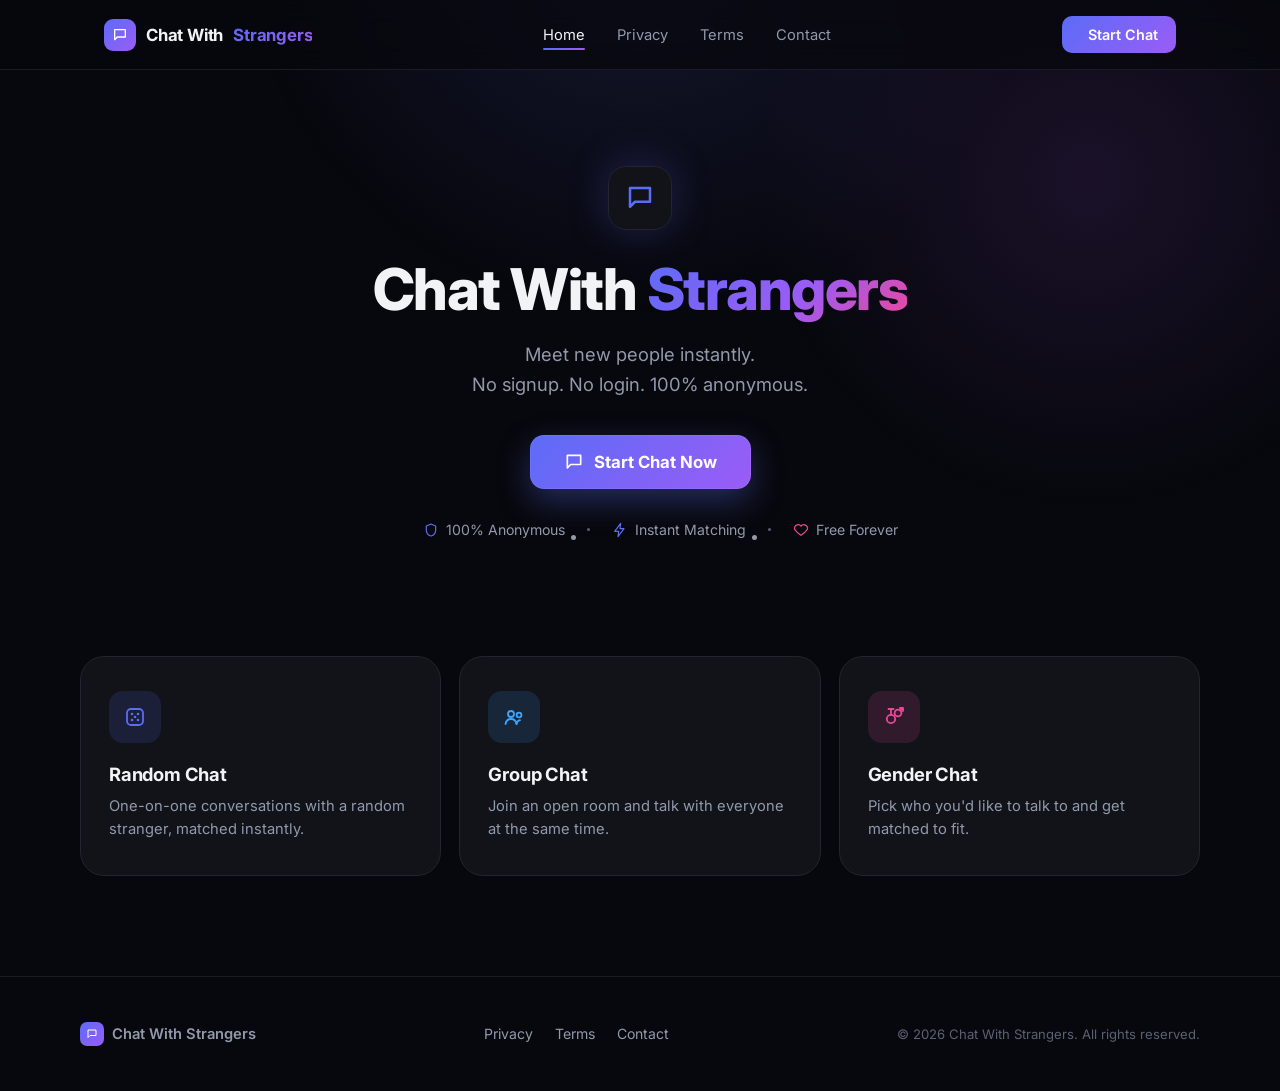
==== commit cd0ef01f: "Update index.html" ====
--- a/index.html
+++ b/index.html
@@ -1,4 +1,3 @@
-
 <!DOCTYPE html>
 <html lang="en" dir="ltr">
 <head>
@@ -7,33 +6,17 @@
   <meta name="robots" content="index, follow" />
   <meta name="description" content="Meet new people instantly and chat anonymously. No sign-up needed — just enter a nickname and start chatting!" />
   <meta name="theme-color" content="#07080d" />
-
-  <!-- Google Search Console Verification -->
-  <meta name="google-site-verification" content="B7WY2vffUhL9yNkbZOJHzYZlqvjD-PjPUi1T0VSb5BQ" />
-
   <title>Chat With Strangers 💬 — Anonymous Chat, No Signup Required</title>
-
-  <!-- Favicon / App Icons -->
-  <link rel="icon" href="/images/logo/favicon.ico" sizes="any" />
-  <link rel="icon" type="image/png" sizes="16x16" href="/images/logo/favicon-16x16.png" />
-  <link rel="icon" type="image/png" sizes="32x32" href="/images/logo/favicon-32x32.png" />
-  <link rel="icon" type="image/png" sizes="48x48" href="/images/logo/favicon-48x48.png" />
-  <link rel="apple-touch-icon" sizes="180x180" href="/images/logo/apple-touch-icon.png" />
-  <link rel="icon" type="image/png" sizes="192x192" href="/images/logo/android-chrome-192x192.png" />
-  <link rel="icon" type="image/png" sizes="512x512" href="/images/logo/android-chrome-512x512.png" />
-
+  <link rel="icon" href="/favicon.png" type="image/png" />
   <link rel="canonical" href="https://chatwithstranger.online/" />
-
   <!-- Primary Meta Tags -->
   <meta name="title" content="Chat With Strangers 💬" />
-
   <!-- Open Graph / Facebook -->
   <meta property="og:type" content="website" />
   <meta property="og:url" content="https://chatwithstranger.online/" />
   <meta property="og:title" content="Chat With Strangers 💬" />
   <meta property="og:description" content="Meet new people instantly and chat anonymously. No sign-up needed — just enter a nickname and start chatting!" />
   <meta property="og:image" content="https://chatwithstranger.online/preview.png" />
-
   <!-- Twitter -->
   <meta property="twitter:card" content="summary_large_image" />
   <meta property="twitter:url" content="https://chatwithstranger.online/" />
@@ -51,7 +34,7 @@
     "@type": "WebSite",
     "name": "Chat With Strangers",
     "url": "https://chatwithstranger.online/",
-    "description": "Meet new people instantly. No signup. No login. 100% anonymous."
+    "description": "Meet new people instantly and chat anonymously. No sign-up needed — just enter a nickname and start chatting."
   }
   </script>
 
@@ -76,10 +59,7 @@
     }
 
     *{ box-sizing:border-box; }
-
-    html{
-      scroll-behavior:smooth;
-    }
+    html{ scroll-behavior:smooth; }
 
     body{
       margin:0;
@@ -92,14 +72,9 @@
       overflow-x:hidden;
     }
 
-    a{
-      color:inherit;
-      text-decoration:none;
-    }
-
-    ::selection{
-      background:rgba(91,108,247,0.3);
-    }
+    a{ color:inherit; text-decoration:none; }
+
+    ::selection{ background:rgba(91,108,247,0.3); }
 
     a:focus-visible,
     button:focus-visible,
@@ -110,10 +85,7 @@
     }
 
     @media (prefers-reduced-motion: reduce){
-      html{
-        scroll-behavior:auto;
-      }
-
+      html{ scroll-behavior:auto; }
       *, *::before, *::after{
         animation-duration:0.001ms !important;
         animation-iteration-count:1 !important;
@@ -121,8 +93,7 @@
       }
     }
 
-    /* ---------- skip link ---------- */
-
+    /* ---------- skip link (keyboard accessibility) ---------- */
     .skip-link{
       position:absolute;
       left:16px;
@@ -137,19 +108,13 @@
       font-weight:600;
       transition:top 0.15s ease;
     }
-
-    .skip-link:focus{
-      top:16px;
-    }
-
-    /* ---------- visually hidden ---------- */
-
+    .skip-link:focus{ top:16px; }
+
+    /* ---------- visually hidden (screen-reader only) ---------- */
     .sr-only{
       position:absolute;
-      width:1px;
-      height:1px;
-      padding:0;
-      margin:-1px;
+      width:1px; height:1px;
+      padding:0; margin:-1px;
       overflow:hidden;
       clip:rect(0,0,0,0);
       white-space:nowrap;
@@ -157,22 +122,13 @@
     }
 
     /* ---------- ambient background glow ---------- */
-
     .bg-glow{
       position:fixed;
       inset:0;
       z-index:-1;
       background:
-        radial-gradient(
-          680px circle at 50% -10%,
-          var(--bg-glow-a),
-          transparent 60%
-        ),
-        radial-gradient(
-          600px circle at 85% 20%,
-          var(--bg-glow-b),
-          transparent 55%
-        );
+        radial-gradient(680px circle at 50% -10%, var(--bg-glow-a), transparent 60%),
+        radial-gradient(600px circle at 85% 20%, var(--bg-glow-b), transparent 55%);
       pointer-events:none;
     }
 
@@ -183,7 +139,6 @@
     }
 
     /* ---------- navbar ---------- */
-
     header{
       position:sticky;
       top:0;
@@ -215,11 +170,7 @@
     }
 
     .brand .accent{
-      background:linear-gradient(
-        135deg,
-        var(--blue),
-        var(--purple)
-      );
+      background:linear-gradient(135deg, var(--blue), var(--purple));
       -webkit-background-clip:text;
       background-clip:text;
       color:transparent;
@@ -232,19 +183,10 @@
       display:flex;
       align-items:center;
       justify-content:center;
-      background:linear-gradient(
-        135deg,
-        var(--blue),
-        var(--purple)
-      );
+      background:linear-gradient(135deg, var(--blue), var(--purple));
       flex-shrink:0;
     }
-
-    .brand-icon svg{
-      width:16px;
-      height:16px;
-      display:block;
-    }
+    .brand-icon svg{ width:16px; height:16px; display:block; }
 
     .nav-links{
       display:flex;
@@ -256,34 +198,20 @@
       margin:0;
       padding:0;
     }
-
     .nav-links a{
       position:relative;
       padding:4px 0;
       transition:color 0.15s ease;
     }
-
-    .nav-links a:hover{
-      color:var(--text);
-    }
-
-    .nav-links a[aria-current="page"]{
-      color:var(--text);
-    }
-
+    .nav-links a:hover{ color:var(--text); }
+    .nav-links a[aria-current="page"]{ color:var(--text); }
     .nav-links a[aria-current="page"]::after{
       content:"";
       position:absolute;
-      left:0;
-      right:0;
-      bottom:-2px;
+      left:0; right:0; bottom:-2px;
       height:2px;
       border-radius:2px;
-      background:linear-gradient(
-        90deg,
-        var(--blue),
-        var(--purple)
-      );
+      background:linear-gradient(90deg, var(--blue), var(--purple));
     }
 
     .nav-cta{
@@ -294,39 +222,21 @@
       border-radius:10px;
       font-weight:600;
       font-size:0.9rem;
-      background:linear-gradient(
-        135deg,
-        var(--blue),
-        var(--purple)
-      );
+      background:linear-gradient(135deg, var(--blue), var(--purple));
       color:#fff;
-      transition:
-        filter 0.15s ease,
-        transform 0.08s ease;
+      transition:filter 0.15s ease, transform 0.08s ease;
       white-space:nowrap;
       flex-shrink:0;
     }
-
-    .nav-cta:hover{
-      filter:brightness(1.1);
-    }
-
-    .nav-cta:active{
-      transform:scale(0.97);
-    }
-
-    .mobile-hide{
-      display:flex;
-    }
-
-    @media (max-width:720px){
-      .mobile-hide{
-        display:none;
-      }
+    .nav-cta:hover{ filter:brightness(1.1); }
+    .nav-cta:active{ transform:scale(0.97); }
+
+    .mobile-hide{ display:flex; }
+    @media (max-width: 720px){
+      .mobile-hide{ display:none; }
     }
 
     /* ---------- hero ---------- */
-
     .hero{
       padding:96px 24px 64px;
       text-align:center;
@@ -344,16 +254,10 @@
       justify-content:center;
       background:var(--surface);
       border:1px solid var(--border);
-      box-shadow:
-        0 0 40px rgba(99,102,241,0.25);
+      box-shadow:0 0 40px rgba(99,102,241,0.25);
       animation:fadeUp 0.6s ease-out both;
     }
-
-    .hero-icon svg{
-      width:30px;
-      height:30px;
-      display:block;
-    }
+    .hero-icon svg{ width:30px; height:30px; display:block; }
 
     .hero h1{
       font-size:clamp(2.4rem, 6vw, 3.6rem);
@@ -363,14 +267,8 @@
       margin:0 0 20px;
       animation:fadeUp 0.6s 0.05s ease-out both;
     }
-
     .hero h1 .accent{
-      background:linear-gradient(
-        135deg,
-        var(--blue),
-        var(--purple) 60%,
-        var(--pink)
-      );
+      background:linear-gradient(135deg, var(--blue), var(--purple) 60%, var(--pink));
       -webkit-background-clip:text;
       background-clip:text;
       color:transparent;
@@ -393,38 +291,18 @@
       font-weight:700;
       font-size:1.05rem;
       color:#fff;
-      background:linear-gradient(
-        135deg,
-        var(--blue),
-        var(--purple)
-      );
-      box-shadow:
-        0 0 0 1px rgba(255,255,255,0.06) inset,
-        0 12px 32px rgba(91,108,247,0.35);
-      transition:
-        transform 0.12s ease,
-        box-shadow 0.2s ease,
-        filter 0.15s ease;
+      background:linear-gradient(135deg, var(--blue), var(--purple));
+      box-shadow:0 0 0 1px rgba(255,255,255,0.06) inset, 0 12px 32px rgba(91,108,247,0.35);
+      transition:transform 0.12s ease, box-shadow 0.2s ease, filter 0.15s ease;
       animation:fadeUp 0.6s 0.15s ease-out both;
     }
-
     .cta-primary:hover{
       transform:translateY(-2px);
-      box-shadow:
-        0 0 0 1px rgba(255,255,255,0.08) inset,
-        0 16px 40px rgba(91,108,247,0.45);
+      box-shadow:0 0 0 1px rgba(255,255,255,0.08) inset, 0 16px 40px rgba(91,108,247,0.45);
       filter:brightness(1.05);
     }
-
-    .cta-primary:active{
-      transform:translateY(0) scale(0.98);
-    }
-
-    .cta-primary svg{
-      width:20px;
-      height:20px;
-      display:block;
-    }
+    .cta-primary:active{ transform:translateY(0) scale(0.98); }
+    .cta-primary svg{ width:20px; height:20px; display:block; }
 
     .trust-row{
       display:flex;
@@ -437,47 +315,27 @@
       color:var(--text-dim);
       animation:fadeUp 0.6s 0.2s ease-out both;
     }
-
     .trust-item{
       display:inline-flex;
       align-items:center;
       gap:7px;
     }
-
-    .trust-item svg{
-      width:16px;
-      height:16px;
-      flex-shrink:0;
-      display:block;
-    }
-
+    .trust-item svg{ width:16px; height:16px; flex-shrink:0; display:block; }
     .trust-dot{
-      width:3px;
-      height:3px;
+      width:3px; height:3px;
       border-radius:50%;
       background:var(--text-faint);
     }
-
     @media (max-width:520px){
-      .trust-dot{
-        display:none;
-      }
+      .trust-dot{ display:none; }
     }
 
     @keyframes fadeUp{
-      from{
-        opacity:0;
-        transform:translateY(14px);
-      }
-
-      to{
-        opacity:1;
-        transform:translateY(0);
-      }
+      from{ opacity:0; transform:translateY(14px); }
+      to{ opacity:1; transform:translateY(0); }
     }
 
     /* ---------- features ---------- */
-
     .features{
       padding:40px 24px 100px;
     }
@@ -491,11 +349,8 @@
       list-style:none;
       padding:0;
     }
-
     @media (max-width:860px){
-      .feature-grid{
-        grid-template-columns:1fr;
-      }
+      .feature-grid{ grid-template-columns:1fr; }
     }
 
     .feature-card{
@@ -503,13 +358,9 @@
       border:1px solid var(--border);
       border-radius:var(--radius-lg);
       padding:34px 28px;
-      transition:
-        border-color 0.2s ease,
-        transform 0.15s ease,
-        background 0.2s ease;
+      transition:border-color 0.2s ease, transform 0.15s ease, background 0.2s ease;
       position:relative;
     }
-
     .feature-card:hover{
       border-color:rgba(91,108,247,0.4);
       transform:translateY(-3px);
@@ -525,24 +376,10 @@
       justify-content:center;
       margin-bottom:20px;
     }
-
-    .feature-icon svg{
-      width:24px;
-      height:24px;
-      display:block;
-    }
-
-    .icon-random{
-      background:rgba(91,108,247,0.14);
-    }
-
-    .icon-group{
-      background:rgba(59,165,255,0.14);
-    }
-
-    .icon-gender{
-      background:rgba(236,72,153,0.14);
-    }
+    .feature-icon svg{ width:24px; height:24px; display:block; }
+    .icon-random{ background:rgba(91,108,247,0.14); }
+    .icon-group{ background:rgba(59,165,255,0.14); }
+    .icon-gender{ background:rgba(236,72,153,0.14); }
 
     .feature-card h3{
       font-size:1.15rem;
@@ -550,7 +387,6 @@
       margin:0 0 10px;
       letter-spacing:-0.2px;
     }
-
     .feature-card p{
       font-size:0.92rem;
       color:var(--text-dim);
@@ -559,14 +395,10 @@
     }
 
     /* ---------- footer ---------- */
-
     footer{
       border-top:1px solid var(--border-soft);
-      padding:36px 24px calc(
-        36px + env(safe-area-inset-bottom, 0px)
-      );
-    }
-
+      padding:36px 24px calc(36px + env(safe-area-inset-bottom, 0px));
+    }
     .footer-inner{
       max-width:1120px;
       margin:0 auto;
@@ -576,7 +408,6 @@
       justify-content:space-between;
       gap:18px;
     }
-
     .footer-links{
       display:flex;
       gap:22px;
@@ -586,16 +417,11 @@
       margin:0;
       padding:0;
     }
-
-    .footer-links a:hover{
-      color:var(--text);
-    }
-
+    .footer-links a:hover{ color:var(--text); }
     .footer-copy{
       font-size:0.82rem;
       color:var(--text-faint);
     }
-
     .footer-brand{
       display:flex;
       align-items:center;
@@ -604,320 +430,134 @@
       font-size:0.92rem;
       color:var(--text-dim);
     }
-
-    .footer-brand .brand-icon{
-      width:24px;
-      height:24px;
-      border-radius:7px;
-    }
-
-    .footer-brand .brand-icon svg{
-      width:12px;
-      height:12px;
-    }
+    .footer-brand .brand-icon{ width:24px; height:24px; border-radius:7px; }
+    .footer-brand .brand-icon svg{ width:12px; height:12px; }
   </style>
 </head>
-
 <body>
-
-  <a class="skip-link" href="#main-content">
-    Skip to content
-  </a>
-
+  <a class="skip-link" href="#main-content">Skip to content</a>
   <div class="bg-glow" aria-hidden="true"></div>
 
   <header>
     <nav class="nav-inner" aria-label="Primary">
-
-      <a
-        class="brand"
-        href="#top"
-        aria-label="Chat With Strangers — home"
-      >
+      <a class="brand" href="#top" aria-label="Chat With Strangers — home">
         <span class="brand-icon" aria-hidden="true">
-          <svg
-            viewBox="0 0 24 24"
-            fill="none"
-            xmlns="http://www.w3.org/2000/svg"
-          >
-            <path
-              d="M4 4h16v11H8l-4 4V4z"
-              stroke="#fff"
-              stroke-width="2"
-              stroke-linejoin="round"
-            />
+          <svg viewBox="0 0 24 24" fill="none" xmlns="http://www.w3.org/2000/svg">
+            <path d="M4 4h16v11H8l-4 4V4z" stroke="#fff" stroke-width="2" stroke-linejoin="round"/>
           </svg>
         </span>
-
         Chat With <span class="accent">Strangers</span>
       </a>
-
       <ul class="nav-links mobile-hide">
-
-        <li>
-          <a href="#top" aria-current="page">
-            Home
-          </a>
-        </li>
-
-        <li>
-          <a href="privacy.html">
-            Privacy
-          </a>
-        </li>
-
-        <li>
-          <a href="terms.html">
-            Terms
-          </a>
-        </li>
-
-        <li>
-          <a href="contact.html">
-            Contact
-          </a>
-        </li>
-
+        <li><a href="#top" aria-current="page">Home</a></li>
+        <li><a href="privacy.html">Privacy</a></li>
+        <li><a href="terms.html">Terms</a></li>
+        <li><a href="contact.html">Contact</a></li>
       </ul>
-
       <a class="nav-cta" href="chat-mode.html">
-
-        <svg
-          viewBox="0 0 24 24"
-          fill="none"
-          xmlns="http://www.w3.org/2000/svg"
-          aria-hidden="true"
-        >
-          <path
-            d="M4 4h16v11H8l-4 4V4z"
-            stroke="#fff"
-            stroke-width="2"
-            stroke-linejoin="round"
-          />
-        </svg>
-
+        <svg viewBox="0 0 24 24" fill="none" xmlns="http://www.w3.org/2000/svg" aria-hidden="true"><path d="M4 4h16v11H8l-4 4V4z" stroke="#fff" stroke-width="2" stroke-linejoin="round"/></svg>
         Start Chat
-
       </a>
-
     </nav>
   </header>
 
   <main id="main-content">
-
-    <section
-      class="hero"
-      id="top"
-      aria-labelledby="hero-heading"
-    >
-
-      <div
-        class="hero-icon"
-        aria-hidden="true"
-      >
-        <svg
-          viewBox="0 0 24 24"
-          fill="none"
-          xmlns="http://www.w3.org/2000/svg"
-        >
-          <path
-            d="M4 4h16v11H8l-4 4V4z"
-            stroke="url(#g1)"
-            stroke-width="2"
-            stroke-linejoin="round"
-          />
-
-          <defs>
-            <linearGradient
-              id="g1"
-              x1="4"
-              y1="4"
-              x2="20"
-              y2="19"
-            >
-              <stop stop-color="#5b6cf7"/>
-              <stop
-                offset="1"
-                stop-color="#9b5cf6"
-              />
-            </linearGradient>
-          </defs>
-
+    <section class="hero" id="top" aria-labelledby="hero-heading">
+      <div class="hero-icon" aria-hidden="true">
+        <svg viewBox="0 0 24 24" fill="none" xmlns="http://www.w3.org/2000/svg">
+          <path d="M4 4h16v11H8l-4 4V4z" stroke="url(#g1)" stroke-width="2" stroke-linejoin="round"/>
+          <defs><linearGradient id="g1" x1="4" y1="4" x2="20" y2="19"><stop stop-color="#5b6cf7"/><stop offset="1" stop-color="#9b5cf6"/></linearGradient></defs>
         </svg>
       </div>
 
-      <h1 id="hero-heading">
-        Chat With <span class="accent">Strangers</span>
-      </h1>
-
-      <p class="sub">
-        Meet new people instantly.<br>
-        No signup. No login. 100% anonymous.
-      </p>
+      <h1 id="hero-heading">Chat With <span class="accent">Strangers</span></h1>
+      <p class="sub">Meet new people instantly.<br>No signup. No login. 100% anonymous.</p>
 
       <a class="cta-primary" href="chat-mode.html">
-
-        <svg
-          viewBox="0 0 24 24"
-          fill="none"
-          xmlns="http://www.w3.org/2000/svg"
-          aria-hidden="true"
-        >
-          <path
-            d="M4 4h16v11H8l-4 4V4z"
-            stroke="#fff"
-            stroke-width="2"
-            stroke-linejoin="round"
-          />
-        </svg>
-
+        <svg viewBox="0 0 24 24" fill="none" xmlns="http://www.w3.org/2000/svg" aria-hidden="true"><path d="M4 4h16v11H8l-4 4V4z" stroke="#fff" stroke-width="2" stroke-linejoin="round"/></svg>
         Start Chat Now
-
       </a>
 
-      <ul
-        class="trust-row"
-        aria-label="Key benefits"
-      >
-
+      <ul class="trust-row" aria-label="Key benefits">
         <li class="trust-item">
-
-          <svg
-            viewBox="0 0 24 24"
-            fill="none"
-            xmlns="http://www.w3.org/2000/svg"
-            aria-hidden="true"
-          >
-            <path
-              d="M12 3l7 3v6c0 4.5-3 8-7 9-4-1-7-4.5-7-9V6l7-3z"
-              stroke="#5b6cf7"
-              stroke-width="1.8"
-              stroke-linejoin="round"
-            />
-          </svg>
-
+          <svg viewBox="0 0 24 24" fill="none" xmlns="http://www.w3.org/2000/svg" aria-hidden="true"><path d="M12 3l7 3v6c0 4.5-3 8-7 9-4-1-7-4.5-7-9V6l7-3z" stroke="#5b6cf7" stroke-width="1.8" stroke-linejoin="round"/></svg>
           100% Anonymous
-
         </li>
-
-        <li
-          class="trust-dot"
-          aria-hidden="true"
-        ></li>
-
+        <li class="trust-dot" aria-hidden="true"></li>
         <li class="trust-item">
-
-          <svg
-            viewBox="0 0 24 24"
-            fill="none"
-            xmlns="http://www.w3.org/2000/svg"
-            aria-hidden="true"
-          >
-            <path
-              d="M13 2L4 14h6l-1 8 9-12h-6l1-8z"
-              stroke="#5b6cf7"
-              stroke-width="1.8"
-              stroke-linejoin="round"
-            />
-          </svg>
-
+          <svg viewBox="0 0 24 24" fill="none" xmlns="http://www.w3.org/2000/svg" aria-hidden="true"><path d="M13 2L4 14h6l-1 8 9-12h-6l1-8z" stroke="#5b6cf7" stroke-width="1.8" stroke-linejoin="round"/></svg>
           Instant Matching
-
         </li>
-
-        <li
-          class="trust-dot"
-          aria-hidden="true"
-        ></li>
-
+        <li class="trust-dot" aria-hidden="true"></li>
         <li class="trust-item">
-
-          <svg
-            viewBox="0 0 24 24"
-            fill="none"
-            xmlns="http://www.w3.org/2000/svg"
-            aria-hidden="true"
-          >
-            <path
-              d="M12 20s-7-4.5-9.5-9A5.5 5.5 0 0112 6a5.5 5.5 0 019.5 5c-2.5 4.5-9.5 9-9.5 9z"
-              stroke="#ec4899"
-              stroke-width="1.8"
-              stroke-linejoin="round"
-            />
-          </svg>
-
+          <svg viewBox="0 0 24 24" fill="none" xmlns="http://www.w3.org/2000/svg" aria-hidden="true"><path d="M12 20s-7-4.5-9.5-9A5.5 5.5 0 0112 6a5.5 5.5 0 019.5 5c-2.5 4.5-9.5 9-9.5 9z" stroke="#ec4899" stroke-width="1.8" stroke-linejoin="round"/></svg>
           Free Forever
-
         </li>
-
       </ul>
-
     </section>
 
-    <section
-      class="features"
-      aria-labelledby="features-heading"
-    >
-
-      <h2
-        id="features-heading"
-        class="sr-only"
-      >
-        Ways to chat
-      </h2>
-
+    <section class="features" aria-labelledby="features-heading">
+      <h2 id="features-heading" class="sr-only">Ways to chat</h2>
       <ul class="feature-grid">
-
         <li class="feature-card">
-
-          <div
-            class="feature-icon icon-random"
-            aria-hidden="true"
-          >
-
-            <svg
-              viewBox="0 0 24 24"
-              fill="none"
-              xmlns="http://www.w3.org/2000/svg"
-            >
-
-              <rect
-                x="4"
-                y="4"
-                width="16"
-                height="16"
-                rx="4"
-                stroke="#5b6cf7"
-                stroke-width="1.8"
-              />
-
-              <circle
-                cx="9"
-                cy="9"
-                r="1.3"
-                fill="#5b6cf7"
-              />
-
-              <circle
-                cx="15"
-                cy="9"
-                r="1.3"
-                fill="#5b6cf7"
-              />
-
-              <circle
-                cx="9"
-                cy="15"
-                r="1.3"
-                fill="#5b6cf7"
-              />
-
-              <circle
-                cx="15"
-                cy="15"
-                r="1.3"
-                fill="#5b6cf7"
-              />
-
-              <circle
-             
+          <div class="feature-icon icon-random" aria-hidden="true">
+            <svg viewBox="0 0 24 24" fill="none" xmlns="http://www.w3.org/2000/svg">
+              <rect x="4" y="4" width="16" height="16" rx="4" stroke="#5b6cf7" stroke-width="1.8"/>
+              <circle cx="9" cy="9" r="1.3" fill="#5b6cf7"/>
+              <circle cx="15" cy="9" r="1.3" fill="#5b6cf7"/>
+              <circle cx="9" cy="15" r="1.3" fill="#5b6cf7"/>
+              <circle cx="15" cy="15" r="1.3" fill="#5b6cf7"/>
+              <circle cx="12" cy="12" r="1.3" fill="#5b6cf7"/>
+            </svg>
+          </div>
+          <h3>Random Chat</h3>
+          <p>One-on-one conversations with a random stranger, matched instantly.</p>
+        </li>
+
+        <li class="feature-card">
+          <div class="feature-icon icon-group" aria-hidden="true">
+            <svg viewBox="0 0 24 24" fill="none" xmlns="http://www.w3.org/2000/svg">
+              <circle cx="9" cy="9" r="3" stroke="#3ba5ff" stroke-width="1.8"/>
+              <circle cx="17" cy="10" r="2.4" stroke="#3ba5ff" stroke-width="1.8"/>
+              <path d="M3.5 19c.5-3 2.7-5 5.5-5s5 2 5.5 5" stroke="#3ba5ff" stroke-width="1.8" stroke-linecap="round"/>
+              <path d="M14.5 19c.3-2 1.8-3.6 3.5-3.9" stroke="#3ba5ff" stroke-width="1.8" stroke-linecap="round"/>
+            </svg>
+          </div>
+          <h3>Group Chat</h3>
+          <p>Join an open room and talk with everyone at the same time.</p>
+        </li>
+
+        <li class="feature-card">
+          <div class="feature-icon icon-gender" aria-hidden="true">
+            <svg viewBox="0 0 24 24" fill="none" xmlns="http://www.w3.org/2000/svg">
+              <circle cx="9" cy="14" r="4.2" stroke="#ec4899" stroke-width="1.8"/>
+              <path d="M9 9.8V4m0 0h-2.5M9 4h2.5" stroke="#ec4899" stroke-width="1.8" stroke-linecap="round" stroke-linejoin="round"/>
+              <circle cx="16" cy="8" r="3.4" stroke="#ec4899" stroke-width="1.8"/>
+              <path d="M18.4 5.6L21 3m0 0h-3m3 0v3" stroke="#ec4899" stroke-width="1.8" stroke-linecap="round" stroke-linejoin="round"/>
+            </svg>
+          </div>
+          <h3>Gender Chat</h3>
+          <p>Pick who you'd like to talk to and get matched to fit.</p>
+        </li>
+      </ul>
+    </section>
+  </main>
+
+  <footer>
+    <div class="footer-inner">
+      <div class="footer-brand">
+        <span class="brand-icon" aria-hidden="true">
+          <svg viewBox="0 0 24 24" fill="none" xmlns="http://www.w3.org/2000/svg"><path d="M4 4h16v11H8l-4 4V4z" stroke="#fff" stroke-width="2" stroke-linejoin="round"/></svg>
+        </span>
+        Chat With Strangers
+      </div>
+      <ul class="footer-links">
+        <li><a href="privacy.html">Privacy</a></li>
+        <li><a href="terms.html">Terms</a></li>
+        <li><a href="contact.html">Contact</a></li>
+      </ul>
+      <p class="footer-copy">© 2026 Chat With Strangers. All rights reserved.</p>
+    </div>
+  </footer>
+</body>
+</html>
